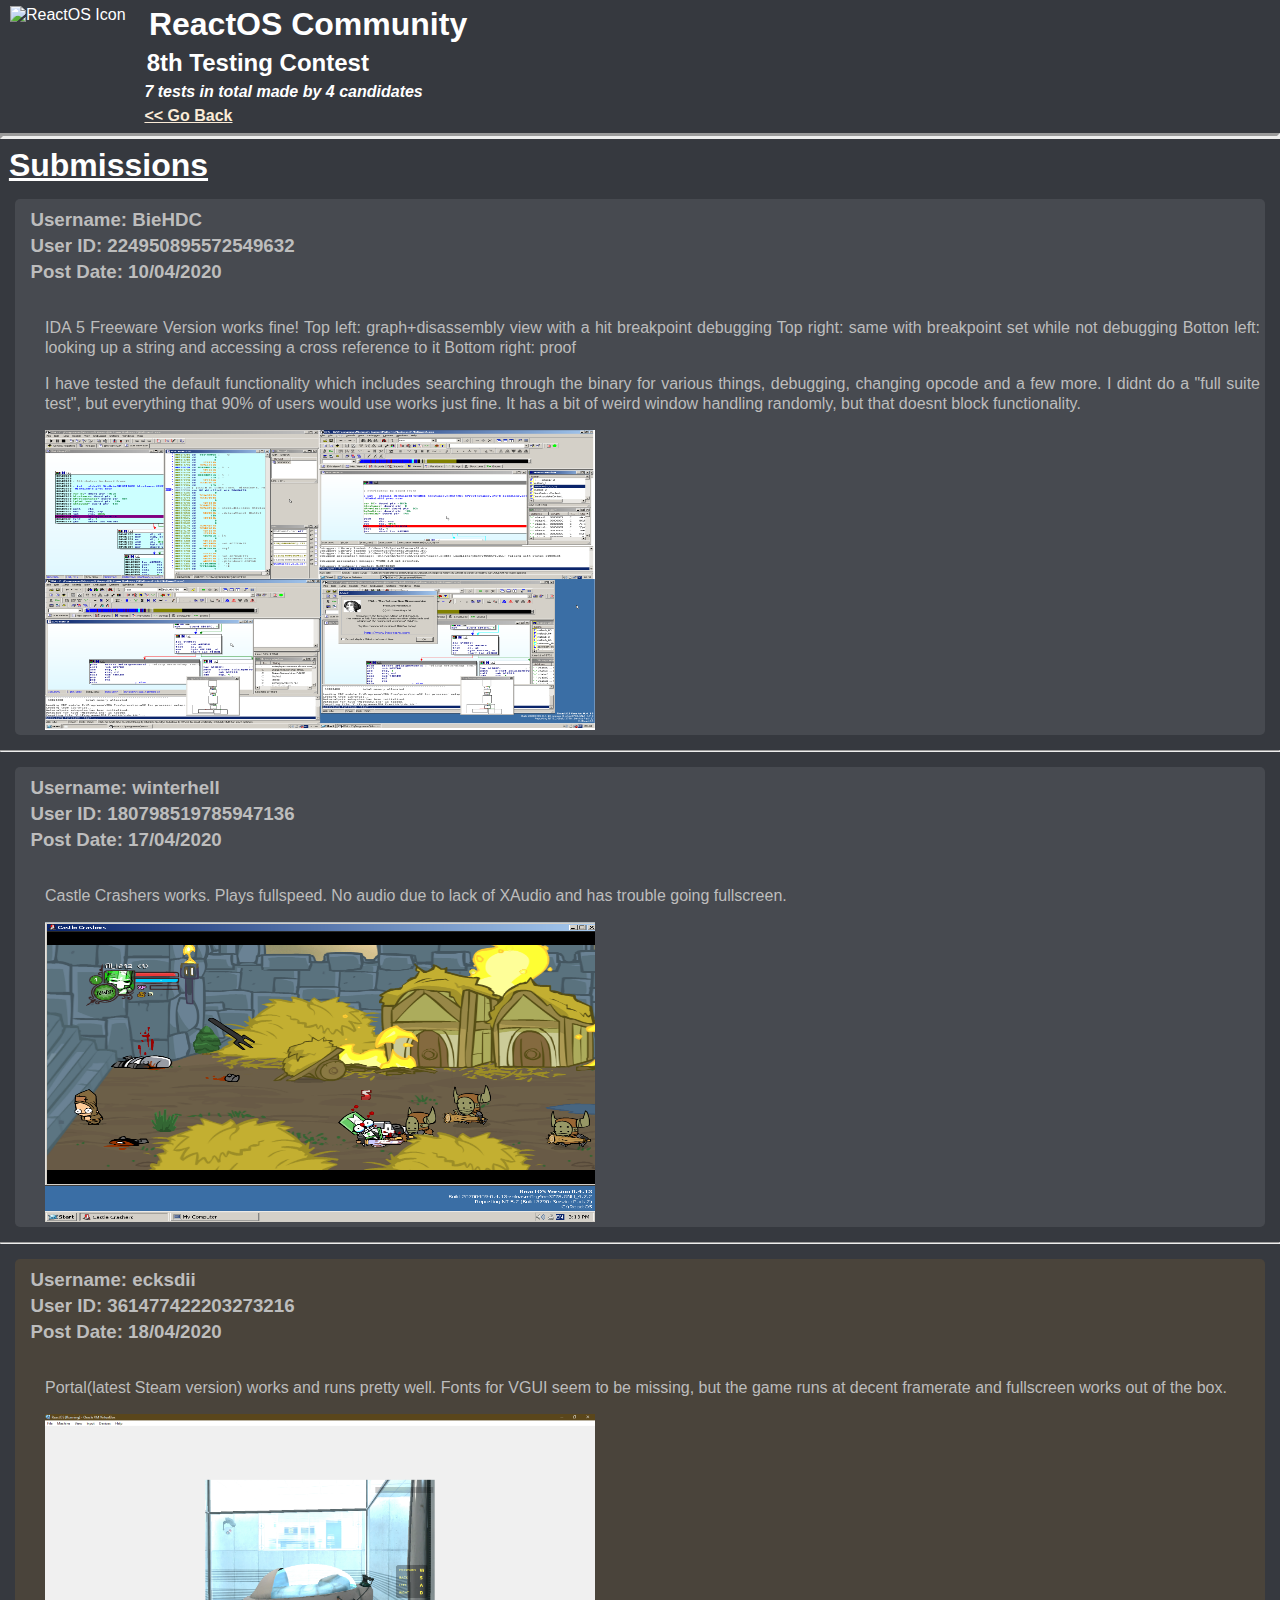
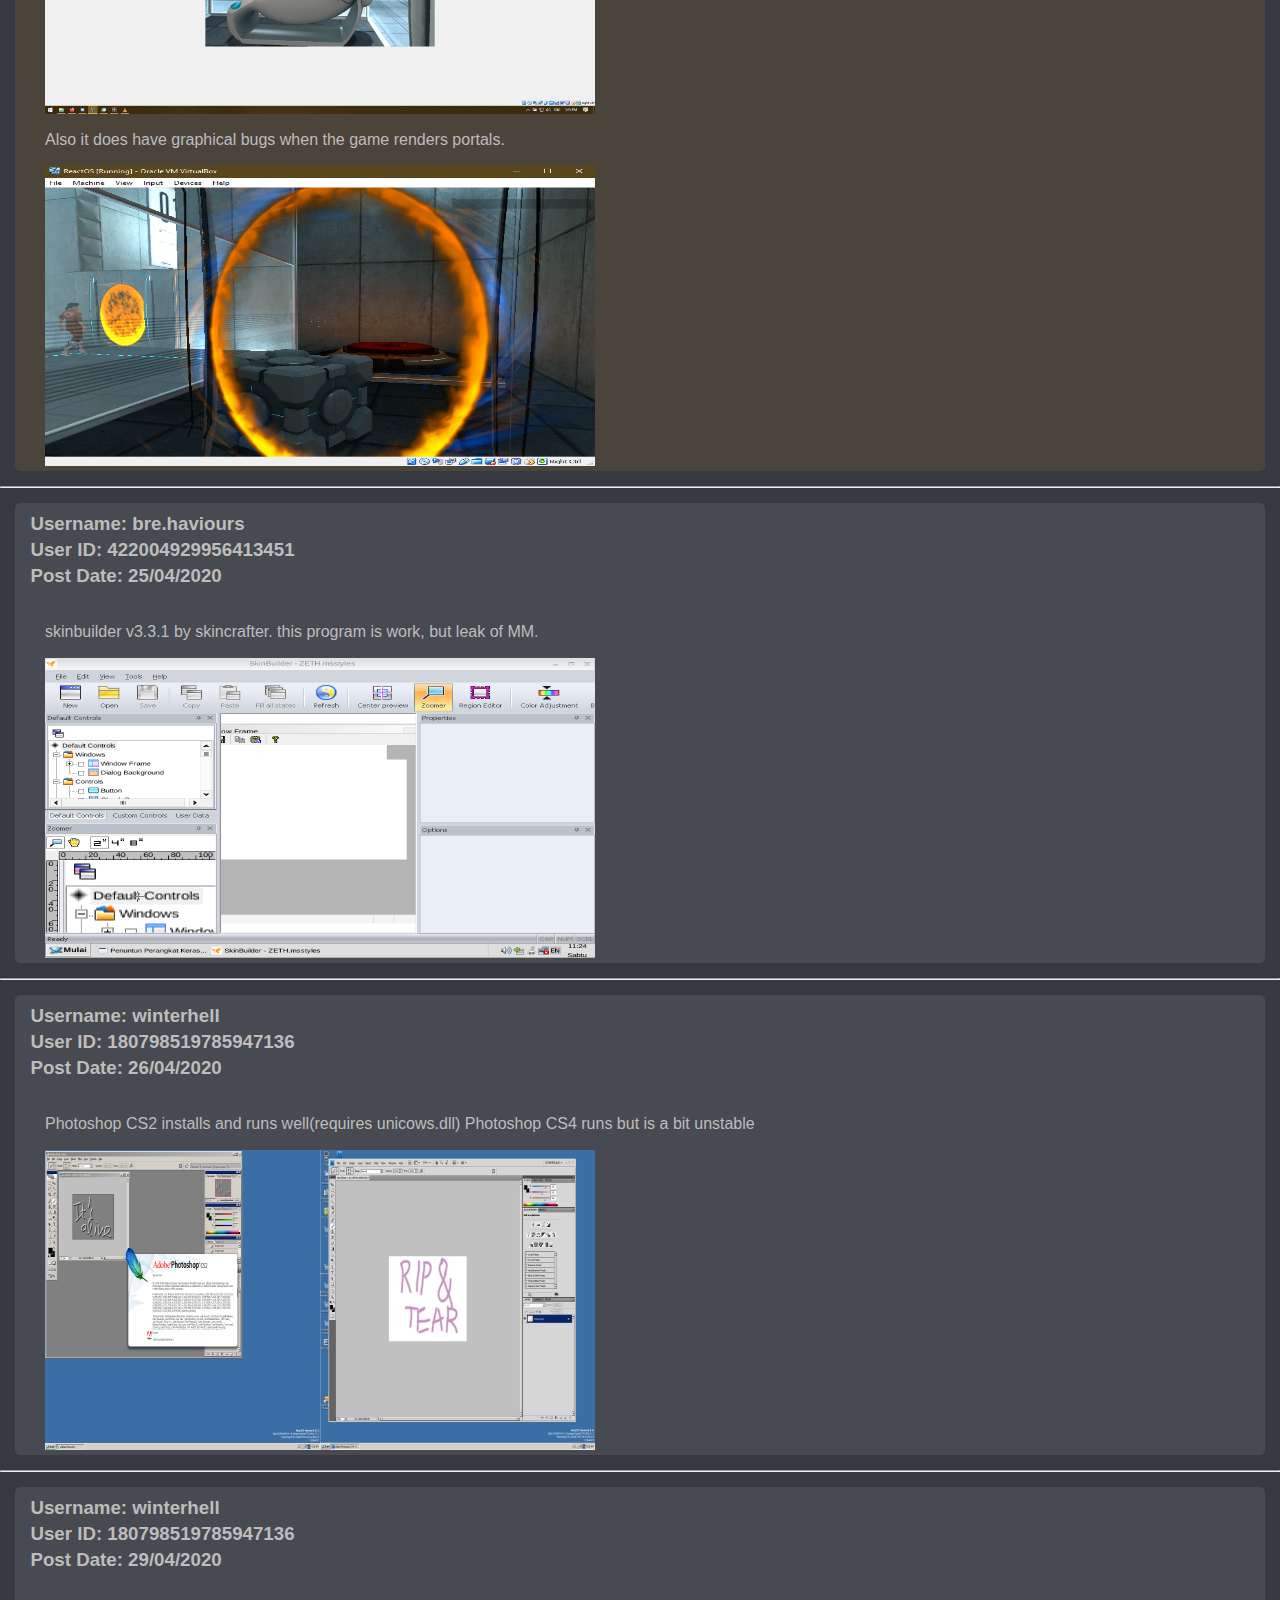
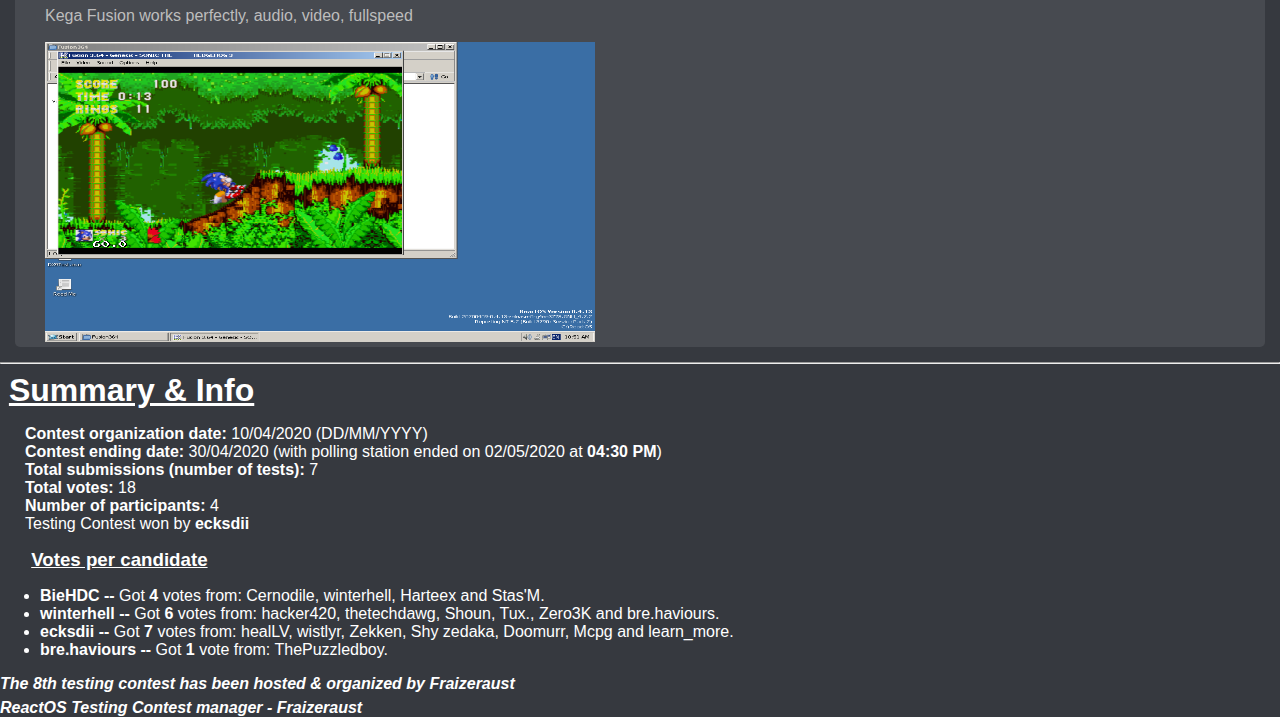
==== eighth.html @ 6f57b661 "Publish the 8th contest page and leaderboard results" ====
<!-- Filename: eighth.html -->
<!-- Purpose: Webpage showcasting the 8th ReactOS Testing Contest (for archiving purposes) -->
<!-- Created by George Bișoc (Fraizeraust) -->

<!DOCTYPE HTML PUBLIC "-//W3C//DTD HTML 4.01 Transitional//EN"
   "http://www.w3.org/TR/html4/loose.dtd">
<html lang = "en">
   <head>
      <meta http-equiv = "Content-Type" content = "text/html; charset = UTF-8">
      <title>ReactOS Community - 8th Testing Contest</title>
      <link href = "StyleSheet.css" rel = "StyleSheet" type = "text/css">
   </head>

   <body>
      <img src = "images/ROS.png" alt = "ReactOS Icon" align = "left" height = "120" width = "120" hspace = "10">
      <h1>&nbsp;ReactOS Community</h1>
      <h2>&nbsp;8th Testing Contest</h2>
      <h4><i>&nbsp;7 tests in total made by 4 candidates</i></h4>
      <h4>&nbsp;<a href = "index.html"><< Go Back</a></h4>

      <!-- Add a separator -->
      <hr style = "border-width: 3px">

      <h1>&nbsp;<u>Submissions</u></h1>

      <!-- Users' posts -->
      <div>
         <!-- Post details -->
         <h3>&nbsp;&nbsp;<b>Username: BieHDC</b></h3>
         <h3>&nbsp;&nbsp;<b>User ID: 224950895572549632</b></h3>
         <h3>&nbsp;&nbsp;<b>Post Date: 10/04/2020</b></h3>

         <br>
         <p>
            IDA 5 Freeware Version works fine!
            Top left: graph+disassembly view with a hit breakpoint debugging
            Top right: same with breakpoint set while not debugging
            Botton left: looking up a string and accessing a cross reference to it
            Bottom right: proof
         </p>

         <p>
            I have tested the default functionality which includes searching through the binary for various things, debugging, changing opcode and a few more. I didnt do a "full suite test", but everything that 90% of users would use works just fine.
            It has a bit of weird window handling randomly, but that doesnt block functionality.
         </p>
         <a href = "images/eighth/ida5final.png" ><img src = "images/eighth/ida5final.png" alt = "IDA5" height = "300" width = "550" hspace = "25"></a>
      </div>

      <!-- Add a separator -->
      <hr>

      <div>
         <!-- Post details -->
         <h3>&nbsp;&nbsp;<b>Username: winterhell</b></h3>
         <h3>&nbsp;&nbsp;<b>User ID: 180798519785947136</b></h3>
         <h3>&nbsp;&nbsp;<b>Post Date: 17/04/2020</b></h3>

         <br>
         <p>
            Castle Crashers works.
            Plays fullspeed.
            No audio due to lack of XAudio and has trouble going fullscreen.
         </p>
         <a href = "images/eighth/castle.png" ><img src = "images/eighth/castle.png" alt = "Castle-Crashers" height = "300" width = "550" hspace = "25"></a>
      </div>

      <!-- Add a separator -->
      <hr>

      <div id = "winner">
         <!-- Post details -->
         <h3>&nbsp;&nbsp;<b>Username: ecksdii</b></h3>
         <h3>&nbsp;&nbsp;<b>User ID: 361477422203273216</b></h3>
         <h3>&nbsp;&nbsp;<b>Post Date: 18/04/2020</b></h3>

         <br>
         <p>
            Portal(latest Steam version) works and runs pretty well.
            Fonts for VGUI seem to be missing, but the game runs at decent framerate and fullscreen works out of the box.
         </p>
         <a href = "images/eighth/portal.png" ><img src = "images/eighth/portal.png" alt = "Portal" height = "300" width = "550" hspace = "25"></a>
         <p>
            Also it does have graphical bugs when the game renders portals.
         </p>
         <a href = "images/eighth/portal-2.png" ><img src = "images/eighth/portal-2.png" alt = "Portal" height = "300" width = "550" hspace = "25"></a>
      </div>

      <!-- Add a separator -->
      <hr>

      <div>
         <!-- Post details -->
         <h3>&nbsp;&nbsp;<b>Username: bre.haviours</b></h3>
         <h3>&nbsp;&nbsp;<b>User ID: 422004929956413451</b></h3>
         <h3>&nbsp;&nbsp;<b>Post Date: 25/04/2020</b></h3>

         <br>
         <p>
            skinbuilder v3.3.1 by skincrafter. this program is work, but leak of MM.
         </p>
         <a href = "images/eighth/skinbuilder.png" ><img src = "images/eighth/skinbuilder.png" alt = "SkinBuilder" height = "300" width = "550" hspace = "25"></a>
      </div>

      <!-- Add a separator -->
      <hr>

      <div>
         <!-- Post details -->
         <h3>&nbsp;&nbsp;<b>Username: winterhell</b></h3>
         <h3>&nbsp;&nbsp;<b>User ID: 180798519785947136</b></h3>
         <h3>&nbsp;&nbsp;<b>Post Date: 26/04/2020</b></h3>

         <br>
         <p>
            Photoshop CS2 installs and runs well(requires unicows.dll)
            Photoshop CS4 runs but is a bit unstable
         </p>
         <a href = "images/eighth/photoshop.png" ><img src = "images/eighth/photoshop.png" alt = "SkinBuilder" height = "300" width = "550" hspace = "25"></a>
      </div>

      <!-- Add a separator -->
      <hr>

      <div>
         <!-- Post details -->
         <h3>&nbsp;&nbsp;<b>Username: winterhell</b></h3>
         <h3>&nbsp;&nbsp;<b>User ID: 180798519785947136</b></h3>
         <h3>&nbsp;&nbsp;<b>Post Date: 29/04/2020</b></h3>

         <br>
         <p>
            Kega Fusion works perfectly, audio, video, fullspeed
         </p>
         <a href = "images/eighth/kega-fusion.png" ><img src = "images/eighth/kega-fusion.png" alt = "Kega-Fusion" height = "300" width = "550" hspace = "25"></a>
      </div>

      <!-- Add a separator -->
      <hr>

      <!-- This chunk of code represents the summary with some details and info regard the contest -->
      <h1>&nbsp;<u>Summary & Info</u></h1>

      <p>
         <strong>Contest organization date:</strong> 10/04/2020 (DD/MM/YYYY)
         <br>
         <strong>Contest ending date:</strong> 30/04/2020 (with polling station ended on 02/05/2020 at <strong>04:30 PM</strong>)
         <br>
         <strong>Total submissions (number of tests):</strong> 7
         <br>
         <strong>Total votes:</strong> 18
         <br>
         <strong>Number of participants:</strong> 4
         <br>
         Testing Contest won by <strong>ecksdii</strong>
         <br>
      </p>

      <h3>&nbsp;&nbsp;&nbsp;&nbsp;&nbsp;&nbsp;<u>Votes per candidate</u></h3>
      <ul>
         <li>
            <strong>BieHDC -- </strong> Got <strong>4</strong> votes from: Cernodile, winterhell, Harteex and Stas'M.
         </li>
         <li>
            <strong>winterhell -- </strong> Got <strong>6</strong> votes from: hacker420, thetechdawg, Shoun, Tux., Zero3K and bre.haviours.
         </li>
         <li>
            <strong>ecksdii -- </strong> Got <strong>7</strong> votes from: healLV, wistlyr, Zekken, Shy zedaka, Doomurr, Mcpg and learn_more.
         </li>
         <li>
            <strong>bre.haviours -- </strong> Got <strong>1</strong> vote from: ThePuzzledboy.
         </li>
      </ul>

      <h4><i>The 8th testing contest has been hosted & organized by <strong>Fraizeraust</strong></i></h4>
      <h4><i>ReactOS Testing Contest manager - <strong>Fraizeraust</strong></i></h4>
   </body>
</html>
---- StyleSheet.css ----
/* Filename: StyleSheet.css
 *
 * Purpose: File with style sheets
 *
 * Created by: George Bișoc (Fraizeraust)
 *
*/

html, body {
   margin: 0;
   padding: 0;
   background-color: #36393f;
   color: #ffffff;
   font-family: Tahoma, Helvetica, sans-serif;
}

h1 {
   margin-bottom: 0px;
   margin-top: 6px;
}

h2 {
   margin-bottom: 0px;
   margin-top: 6px;
}

h3 {
   margin-bottom: 0px;
   margin-top: 6px;
}

h4 {
   margin-bottom: 0px;
   margin-top: 6px;
}

div {
   line-height: 20px;
   margin: 15px;
   text-align: justify;
   color: #bdbdbd;
   background-color: #474a50;
   border-radius: 5px;
   padding: 5px;
   /* Slight hack for tiny screen devices so images/iframes don't leak */
   overflow: hidden;
}

div#winner {
   background-color: #4a443b;
}

div#disqualified {
   background-color: #4a3b3b;
}

iframe {
   border: 0px;
   margin: 0px;
   padding-left: 25px;
}

p {
   padding-left: 25px;
}

a {
   color: #faebd7;
}

a:visited {
   color: #b0c4de;
}

a:hover {
   color: #ff0000;
}
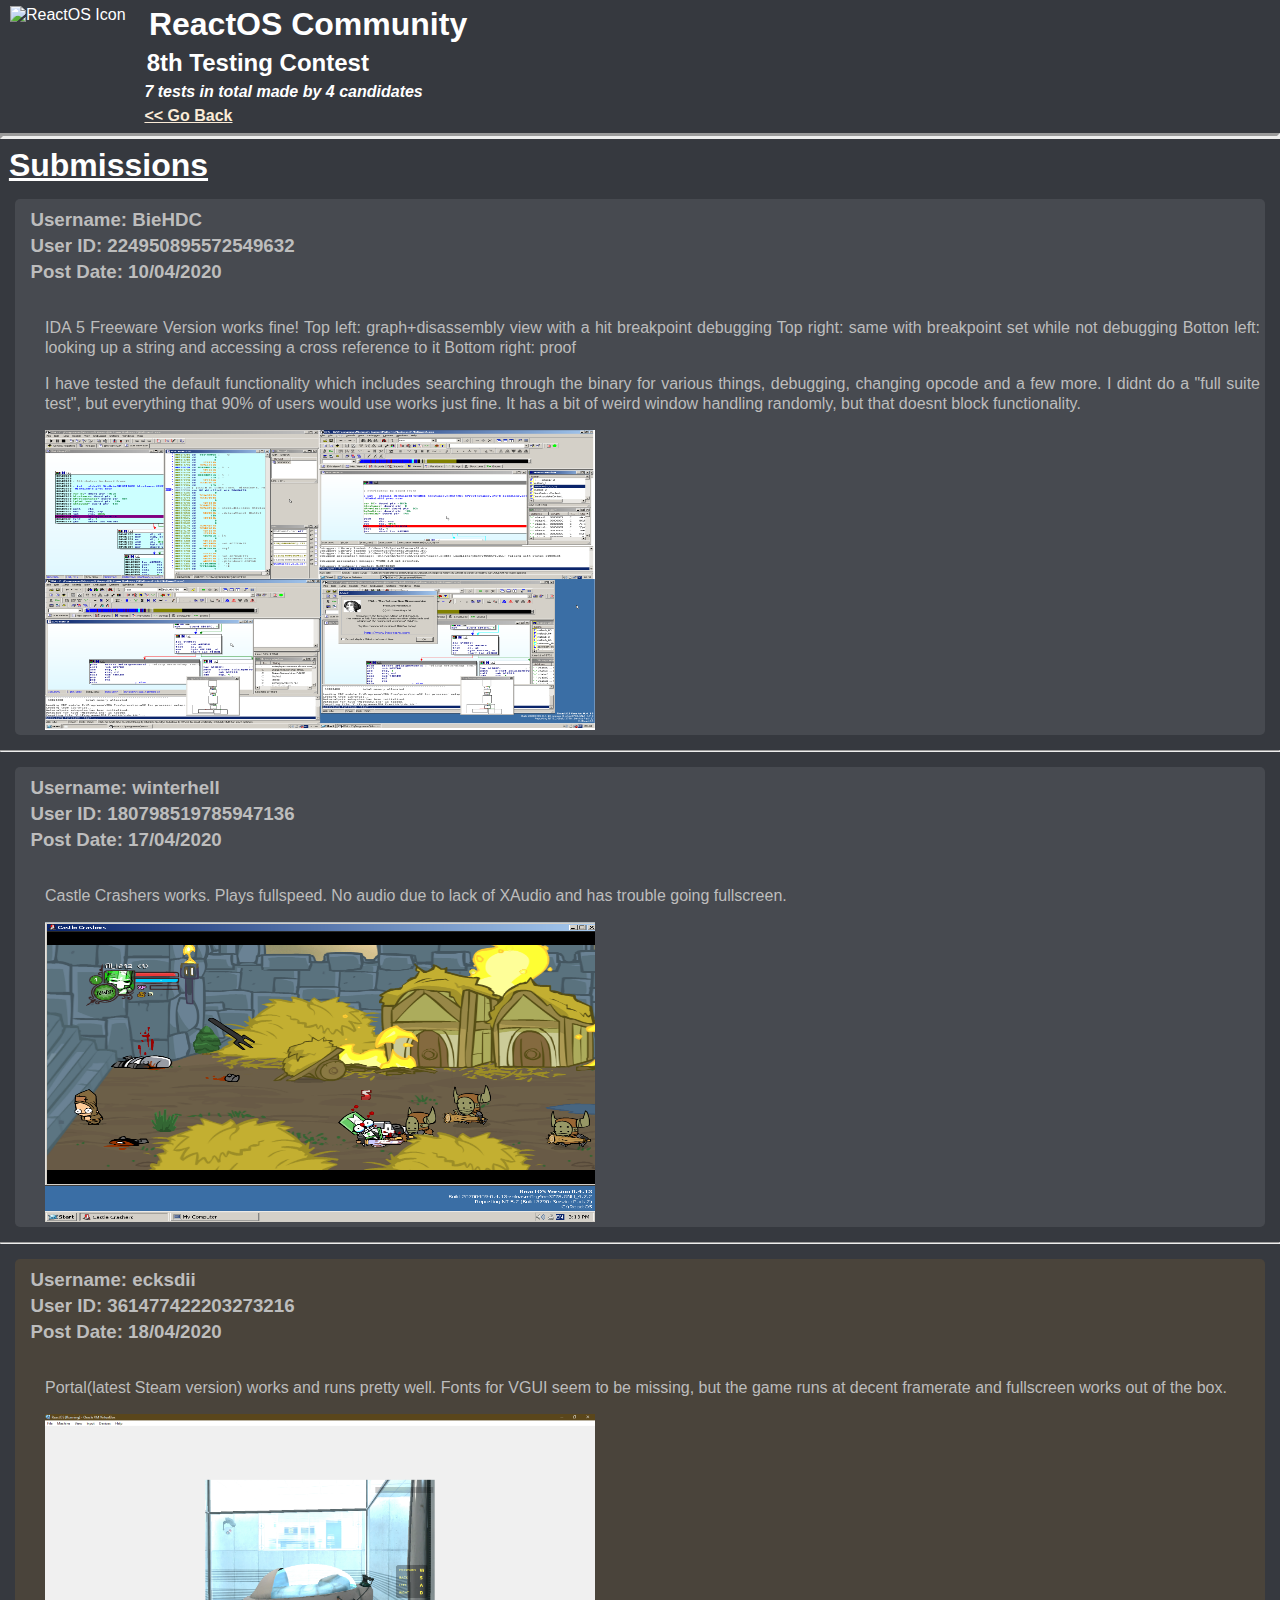
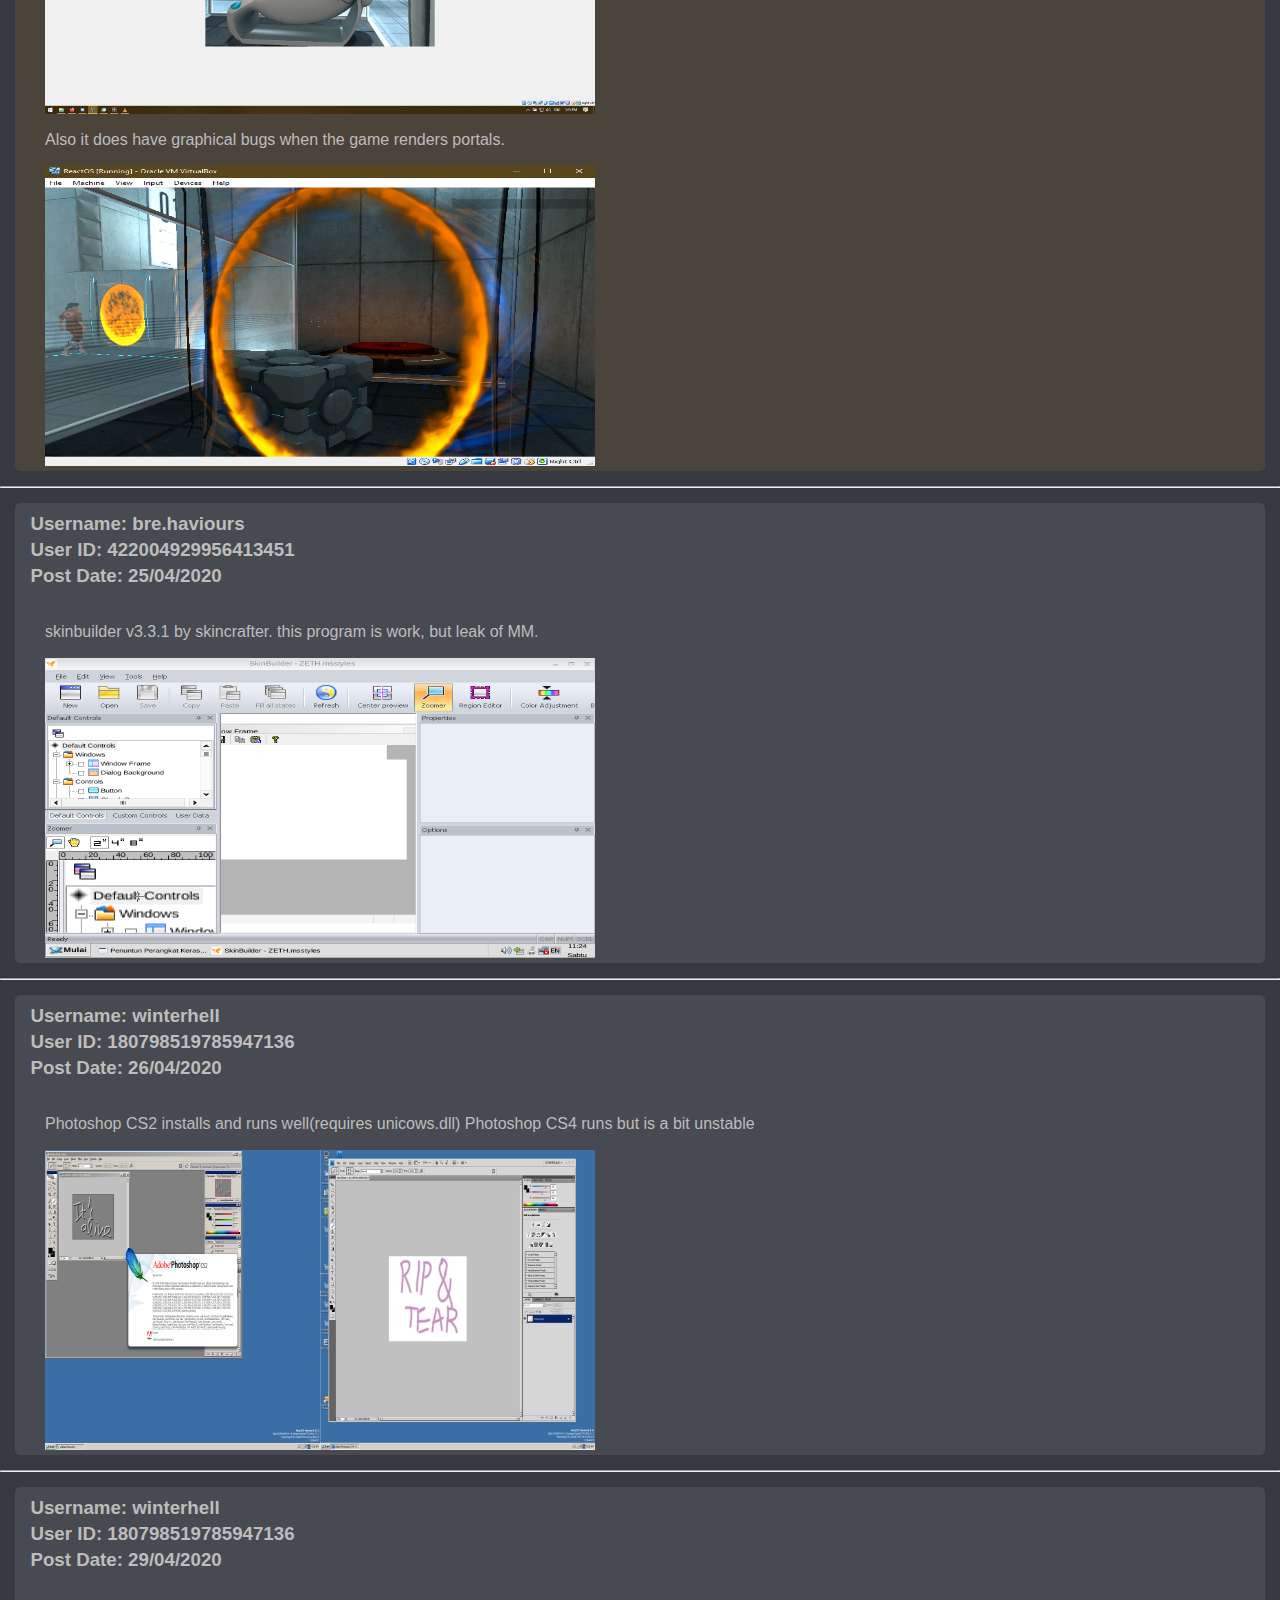
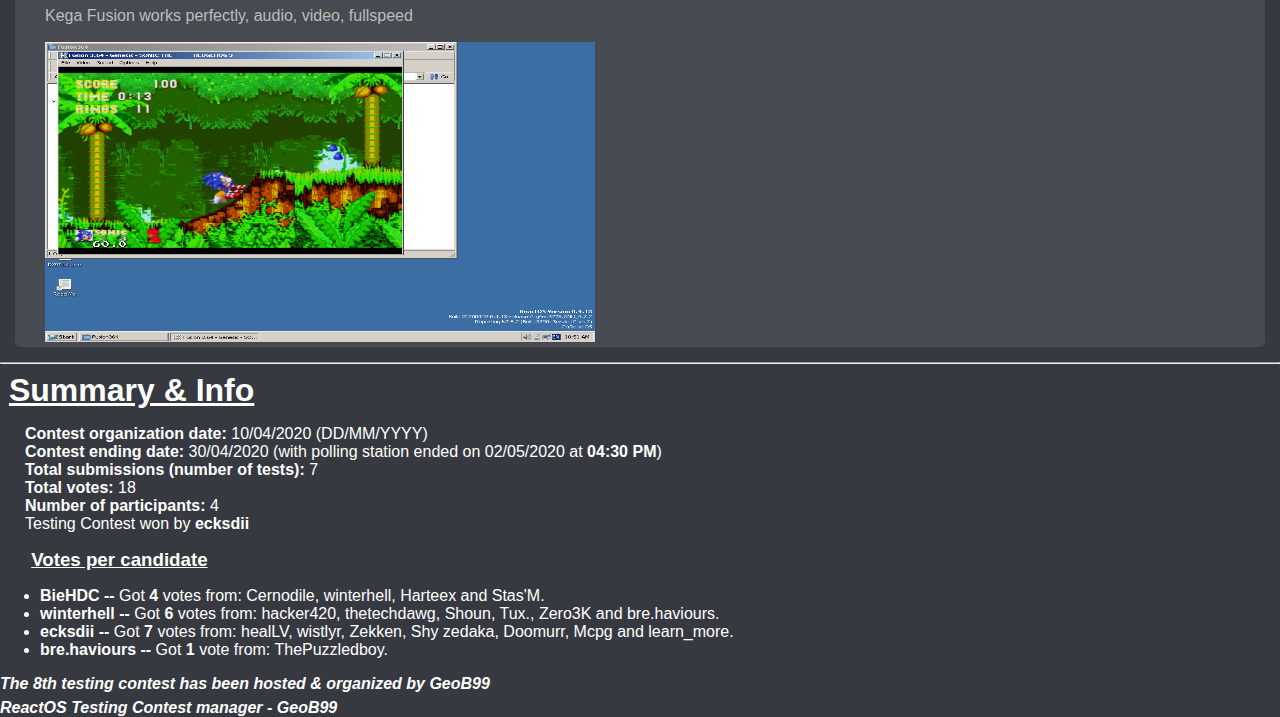
==== commit f6e95c64: "Added ninth contest archive files." ====
--- a/eighth.html
+++ b/eighth.html
@@ -1,25 +1,25 @@
 <!-- Filename: eighth.html -->
 <!-- Purpose: Webpage showcasting the 8th ReactOS Testing Contest (for archiving purposes) -->
-<!-- Created by George Bișoc (Fraizeraust) -->
+<!-- Created by George Bișoc (GeoB99) -->
 
 <!DOCTYPE HTML PUBLIC "-//W3C//DTD HTML 4.01 Transitional//EN"
    "http://www.w3.org/TR/html4/loose.dtd">
-<html lang = "en">
+<html lang="en">
    <head>
-      <meta http-equiv = "Content-Type" content = "text/html; charset = UTF-8">
+      <meta http-equiv="Content-Type" content="text/html; charset=UTF-8">
       <title>ReactOS Community - 8th Testing Contest</title>
-      <link href = "StyleSheet.css" rel = "StyleSheet" type = "text/css">
+      <link href="StyleSheet.css" rel="StyleSheet" type="text/css">
    </head>
 
    <body>
-      <img src = "images/ROS.png" alt = "ReactOS Icon" align = "left" height = "120" width = "120" hspace = "10">
+      <img src="images/ROS.png" alt="ReactOS Icon" align="left" height="120" width="120" hspace="10">
       <h1>&nbsp;ReactOS Community</h1>
       <h2>&nbsp;8th Testing Contest</h2>
       <h4><i>&nbsp;7 tests in total made by 4 candidates</i></h4>
-      <h4>&nbsp;<a href = "index.html"><< Go Back</a></h4>
+      <h4>&nbsp;<a href="index.html">&lt;&lt; Go Back</a></h4>
 
       <!-- Add a separator -->
-      <hr style = "border-width: 3px">
+      <hr style="border-width: 3px">
 
       <h1>&nbsp;<u>Submissions</u></h1>
 
@@ -43,7 +43,7 @@
             I have tested the default functionality which includes searching through the binary for various things, debugging, changing opcode and a few more. I didnt do a "full suite test", but everything that 90% of users would use works just fine.
             It has a bit of weird window handling randomly, but that doesnt block functionality.
          </p>
-         <a href = "images/eighth/ida5final.png" ><img src = "images/eighth/ida5final.png" alt = "IDA5" height = "300" width = "550" hspace = "25"></a>
+         <a href="images/eighth/ida5final.png" ><img src="images/eighth/ida5final.png" alt="IDA5" height="300" width="550" hspace="25"></a>
       </div>
 
       <!-- Add a separator -->
@@ -61,13 +61,13 @@
             Plays fullspeed.
             No audio due to lack of XAudio and has trouble going fullscreen.
          </p>
-         <a href = "images/eighth/castle.png" ><img src = "images/eighth/castle.png" alt = "Castle-Crashers" height = "300" width = "550" hspace = "25"></a>
+         <a href="images/eighth/castle.png" ><img src="images/eighth/castle.png" alt="Castle-Crashers" height="300" width="550" hspace="25"></a>
       </div>
 
       <!-- Add a separator -->
       <hr>
 
-      <div id = "winner">
+      <div id="winner">
          <!-- Post details -->
          <h3>&nbsp;&nbsp;<b>Username: ecksdii</b></h3>
          <h3>&nbsp;&nbsp;<b>User ID: 361477422203273216</b></h3>
@@ -78,11 +78,11 @@
             Portal(latest Steam version) works and runs pretty well.
             Fonts for VGUI seem to be missing, but the game runs at decent framerate and fullscreen works out of the box.
          </p>
-         <a href = "images/eighth/portal.png" ><img src = "images/eighth/portal.png" alt = "Portal" height = "300" width = "550" hspace = "25"></a>
+         <a href="images/eighth/portal.png" ><img src="images/eighth/portal.png" alt="Portal" height="300" width="550" hspace="25"></a>
          <p>
             Also it does have graphical bugs when the game renders portals.
          </p>
-         <a href = "images/eighth/portal-2.png" ><img src = "images/eighth/portal-2.png" alt = "Portal" height = "300" width = "550" hspace = "25"></a>
+         <a href="images/eighth/portal-2.png" ><img src="images/eighth/portal-2.png" alt="Portal" height="300" width="550" hspace="25"></a>
       </div>
 
       <!-- Add a separator -->
@@ -98,7 +98,7 @@
          <p>
             skinbuilder v3.3.1 by skincrafter. this program is work, but leak of MM.
          </p>
-         <a href = "images/eighth/skinbuilder.png" ><img src = "images/eighth/skinbuilder.png" alt = "SkinBuilder" height = "300" width = "550" hspace = "25"></a>
+         <a href="images/eighth/skinbuilder.png" ><img src="images/eighth/skinbuilder.png" alt="SkinBuilder" height="300" width="550" hspace="25"></a>
       </div>
 
       <!-- Add a separator -->
@@ -115,7 +115,7 @@
             Photoshop CS2 installs and runs well(requires unicows.dll)
             Photoshop CS4 runs but is a bit unstable
          </p>
-         <a href = "images/eighth/photoshop.png" ><img src = "images/eighth/photoshop.png" alt = "SkinBuilder" height = "300" width = "550" hspace = "25"></a>
+         <a href="images/eighth/photoshop.png" ><img src="images/eighth/photoshop.png" alt="SkinBuilder" height="300" width="550" hspace="25"></a>
       </div>
 
       <!-- Add a separator -->
@@ -131,7 +131,7 @@
          <p>
             Kega Fusion works perfectly, audio, video, fullspeed
          </p>
-         <a href = "images/eighth/kega-fusion.png" ><img src = "images/eighth/kega-fusion.png" alt = "Kega-Fusion" height = "300" width = "550" hspace = "25"></a>
+         <a href="images/eighth/kega-fusion.png" ><img src="images/eighth/kega-fusion.png" alt="Kega-Fusion" height="300" width="550" hspace="25"></a>
       </div>
 
       <!-- Add a separator -->
@@ -171,7 +171,7 @@
          </li>
       </ul>
 
-      <h4><i>The 8th testing contest has been hosted & organized by <strong>Fraizeraust</strong></i></h4>
-      <h4><i>ReactOS Testing Contest manager - <strong>Fraizeraust</strong></i></h4>
+      <h4><i>The 8th testing contest has been hosted & organized by <strong>GeoB99</strong></i></h4>
+      <h4><i>ReactOS Testing Contest manager - <strong>GeoB99</strong></i></h4>
    </body>
 </html>
